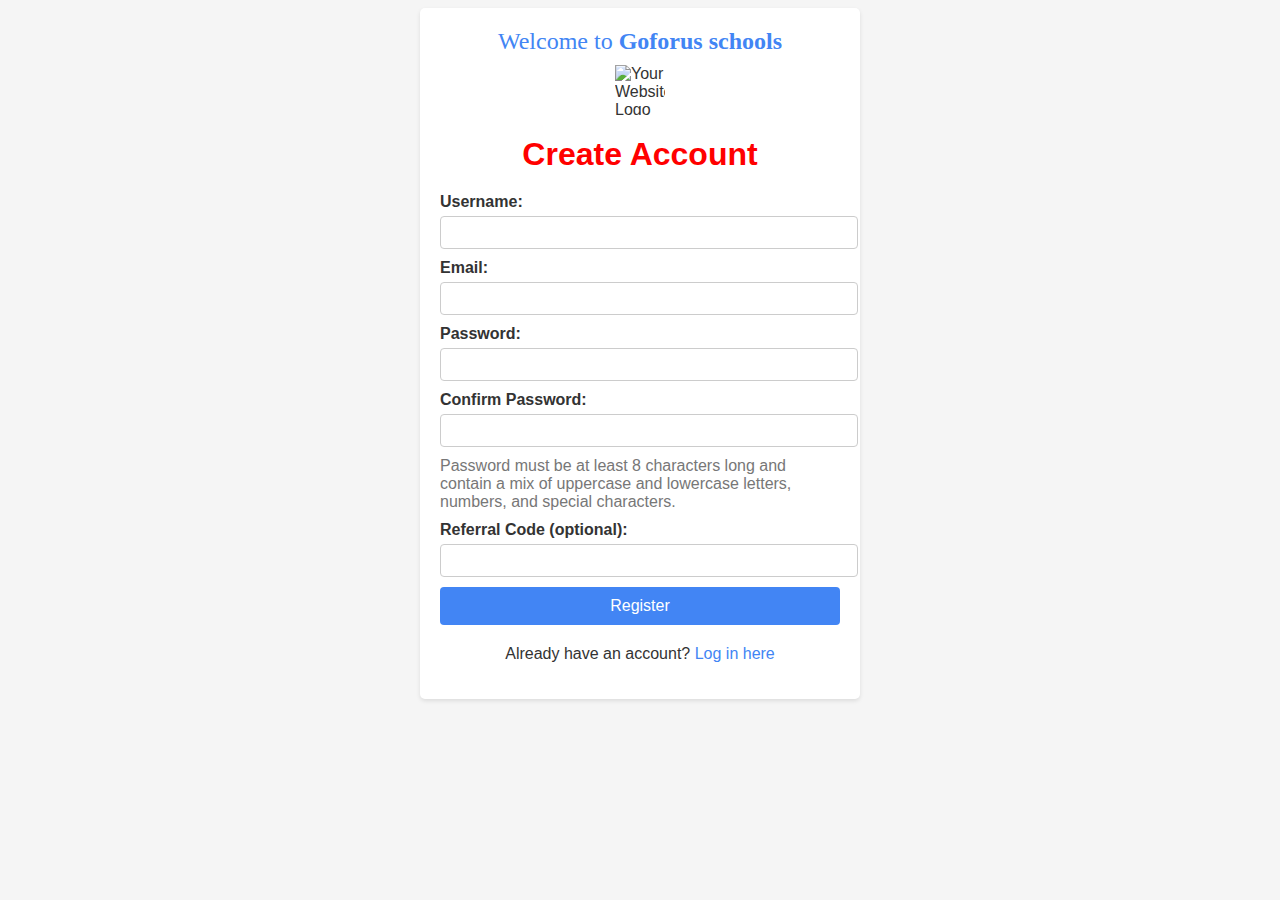
==== Sign-up.html @ ca56087d "Add files via upload" ====
<!DOCTYPE html>
<html>
<head>
  <title>User Registration Form</title>
  <style>
    /* Your existing CSS styles */
    /* ... */
    body {
      background: #F5F5F5 url('background.jpg') no-repeat center center fixed; /* Default background color and image */
      background-size: cover;
      color: #333333;
      font-family: Arial, sans-serif;
    }

    .container {
      max-width: 400px;
      margin: 0 auto;
      padding: 20px;
      background-color: #FFFFFF; /* Default container background color */
      box-shadow: 0 2px 4px rgba(0, 0, 0, 0.1);
      border-radius: 5px;
    }

    h1 {
      text-align: center;
      color: #FF0000; /* Default heading color */
      margin-bottom: 20px;
    }

    label {
      display: block;
      margin-bottom: 5px;
      font-weight: bold;
    }

    input[type="text"],
    input[type="email"],
    input[type="password"] {
      width: 100%;
      padding: 8px;
      margin-bottom: 10px;
      border: 1px solid #CCCCCC;
      border-radius: 4px;
    }

    input[type="submit"] {
      width: 100%;
      padding: 10px;
      border: none;
      border-radius: 4px;
      background-color: #4285F4; /* Default button color */
      color: #FFFFFF;
      font-size: 16px;
      cursor: pointer;
    }
    /* Add additional styling for login section */
    .login-section {
      text-align: center;
      margin-top: 20px;
    }

    .login-section a {
      color: #4285F4; /* Link color */
      text-decoration: none;
    }
    /* Additional styles for website title and motto */
    .website-title {
      text-align: center;
      margin-bottom: 10px;
      font-size: 24px;
      font-family: 'Times New Roman', Times, serif;
      color: #4285F4; /* Choose your title color */
    }

    .website-motto {
      text-align: center;
      margin-bottom: 20px;
      color: #777777; /* Choose your motto color */
    }

    /* Additional styles for logo */
    .logo {
      display: block;
      margin: 0 auto;
      width: 50px; /* Set the width of your logo */
      height: 50px; /* Set the height of your logo */
      margin-bottom: 10px;
      /* Add any additional styles for your logo (e.g., border-radius, etc.) */
    }

    /* Additional styles for password guidance */
    .password-guidance {
      margin-bottom: 10px;
      color: #777777; /* Choose your guidance color */
    }
  </style>
</head>
<body>
          <div class="container">
<!-- Website title and motto -->
<div class="website-title">Welcome to <strong>Goforus schools</strong></div>
<img src="https://goforusschools.com/wp-content/uploads/2023/05/cropped-Screenshot-2023-01-06-005035.png" alt="Your Website Logo" class="logo">
        <h1>Create Account</h1>
        <form action="registration_complete.html" method="post">
          <label for="username">Username:</label>
          <input type="text" id="username" name="username" required>
    
          <label for="email">Email:</label>
          <input type="email" id="email" name="email" required>
    
          <label for="password">Password:</label>
          <input type="password" id="password" name="password" required>
    
          <label for="confirm-password">Confirm Password:</label>
          <input type="password" id="confirm-password" name="confirm-password" required>
          <div class="password-guidance">Password must be at least 8 characters long and contain a mix of uppercase and lowercase letters, numbers, and special characters.</div>

          <label for="referral">Referral Code (optional):</label>
          <input type="text" id="referral" name="referral">
    
          <input type="submit" value="Register">

              <!-- Login redirect section -->
  <div class="login-section">
    <p>Already have an account? <a href="login.html">Log in here</a></p>
  </div>
</body>
</html>
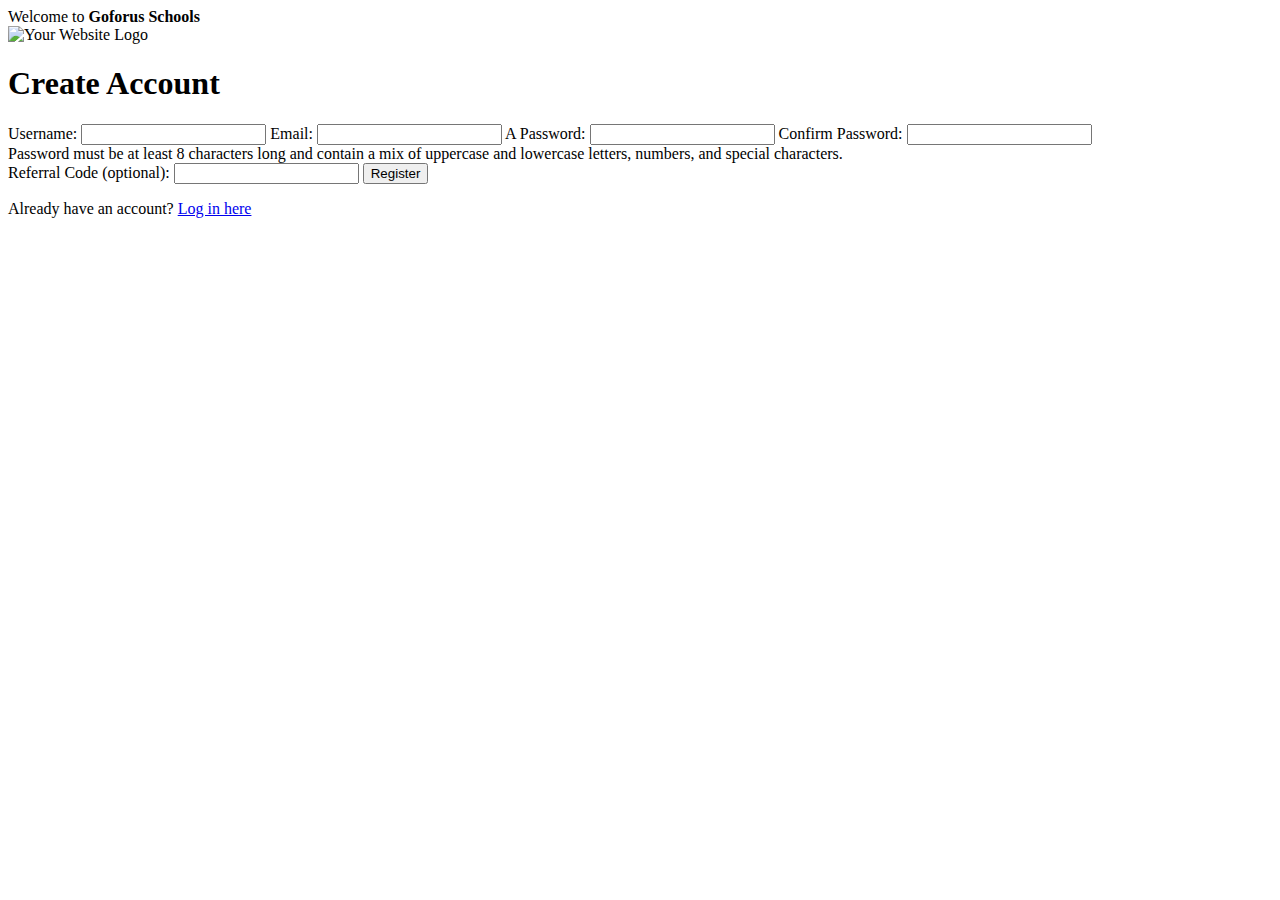
==== commit a8fcdaaa: "Update Sign-up.html" ====
--- a/Sign-up.html
+++ b/Sign-up.html
@@ -2,127 +2,38 @@
 <html>
 <head>
   <title>User Registration Form</title>
-  <style>
-    /* Your existing CSS styles */
-    /* ... */
-    body {
-      background: #F5F5F5 url('background.jpg') no-repeat center center fixed; /* Default background color and image */
-      background-size: cover;
-      color: #333333;
-      font-family: Arial, sans-serif;
-    }
-
-    .container {
-      max-width: 400px;
-      margin: 0 auto;
-      padding: 20px;
-      background-color: #FFFFFF; /* Default container background color */
-      box-shadow: 0 2px 4px rgba(0, 0, 0, 0.1);
-      border-radius: 5px;
-    }
-
-    h1 {
-      text-align: center;
-      color: #FF0000; /* Default heading color */
-      margin-bottom: 20px;
-    }
-
-    label {
-      display: block;
-      margin-bottom: 5px;
-      font-weight: bold;
-    }
-
-    input[type="text"],
-    input[type="email"],
-    input[type="password"] {
-      width: 100%;
-      padding: 8px;
-      margin-bottom: 10px;
-      border: 1px solid #CCCCCC;
-      border-radius: 4px;
-    }
-
-    input[type="submit"] {
-      width: 100%;
-      padding: 10px;
-      border: none;
-      border-radius: 4px;
-      background-color: #4285F4; /* Default button color */
-      color: #FFFFFF;
-      font-size: 16px;
-      cursor: pointer;
-    }
-    /* Add additional styling for login section */
-    .login-section {
-      text-align: center;
-      margin-top: 20px;
-    }
-
-    .login-section a {
-      color: #4285F4; /* Link color */
-      text-decoration: none;
-    }
-    /* Additional styles for website title and motto */
-    .website-title {
-      text-align: center;
-      margin-bottom: 10px;
-      font-size: 24px;
-      font-family: 'Times New Roman', Times, serif;
-      color: #4285F4; /* Choose your title color */
-    }
-
-    .website-motto {
-      text-align: center;
-      margin-bottom: 20px;
-      color: #777777; /* Choose your motto color */
-    }
-
-    /* Additional styles for logo */
-    .logo {
-      display: block;
-      margin: 0 auto;
-      width: 50px; /* Set the width of your logo */
-      height: 50px; /* Set the height of your logo */
-      margin-bottom: 10px;
-      /* Add any additional styles for your logo (e.g., border-radius, etc.) */
-    }
-
-    /* Additional styles for password guidance */
-    .password-guidance {
-      margin-bottom: 10px;
-      color: #777777; /* Choose your guidance color */
-    }
-  </style>
+  <link rel="stylesheet" href="Sign-up.css">
 </head>
 <body>
-          <div class="container">
-<!-- Website title and motto -->
-<div class="website-title">Welcome to <strong>Goforus schools</strong></div>
-<img src="https://goforusschools.com/wp-content/uploads/2023/05/cropped-Screenshot-2023-01-06-005035.png" alt="Your Website Logo" class="logo">
-        <h1>Create Account</h1>
-        <form action="registration_complete.html" method="post">
-          <label for="username">Username:</label>
-          <input type="text" id="username" name="username" required>
-    
-          <label for="email">Email:</label>
-          <input type="email" id="email" name="email" required>
-    
-          <label for="password">Password:</label>
-          <input type="password" id="password" name="password" required>
-    
-          <label for="confirm-password">Confirm Password:</label>
-          <input type="password" id="confirm-password" name="confirm-password" required>
-          <div class="password-guidance">Password must be at least 8 characters long and contain a mix of uppercase and lowercase letters, numbers, and special characters.</div>
+  <div class="container">
+    <!-- Website title and motto -->
+    <div class="website-title">Welcome to <strong>Goforus Schools</strong></div>
+    <img src="https://goforusschools.com/wp-content/uploads/2023/05/cropped-Screenshot-2023-01-06-005035.png" alt="Your Website Logo" class="logo">
+    <h1>Create Account</h1>
+    <form action="registration_complete.html" method="post">
+      <label for="username">Username:</label>
+      <input type="text" id="username" name="username" required>
 
-          <label for="referral">Referral Code (optional):</label>
-          <input type="text" id="referral" name="referral">
-    
-          <input type="submit" value="Register">
+      <label for="email">Email:</label>
+      <input type="email" id="email" name="email" required>
+A
+      <label for="password">Password:</label>
+      <input type="password" id="password" name="password" required>
 
-              <!-- Login redirect section -->
-  <div class="login-section">
-    <p>Already have an account? <a href="login.html">Log in here</a></p>
+      <label for="confirm-password">Confirm Password:</label>
+      <input type="password" id="confirm-password" name="confirm-password" required>
+      <div class="password-guidance">Password must be at least 8 characters long and contain a mix of uppercase and lowercase letters, numbers, and special characters.</div>
+
+      <label for="referral">Referral Code (optional):</label>
+      <input type="text" id="referral" name="referral">
+
+      <input type="submit" value="Register">
+
+      <!-- Login redirect section -->
+      <div class="login-section">
+        <p>Already have an account? <a href="Login-form.html">Log in here</a></p>
+      </div>
+    </form>
   </div>
 </body>
 </html>
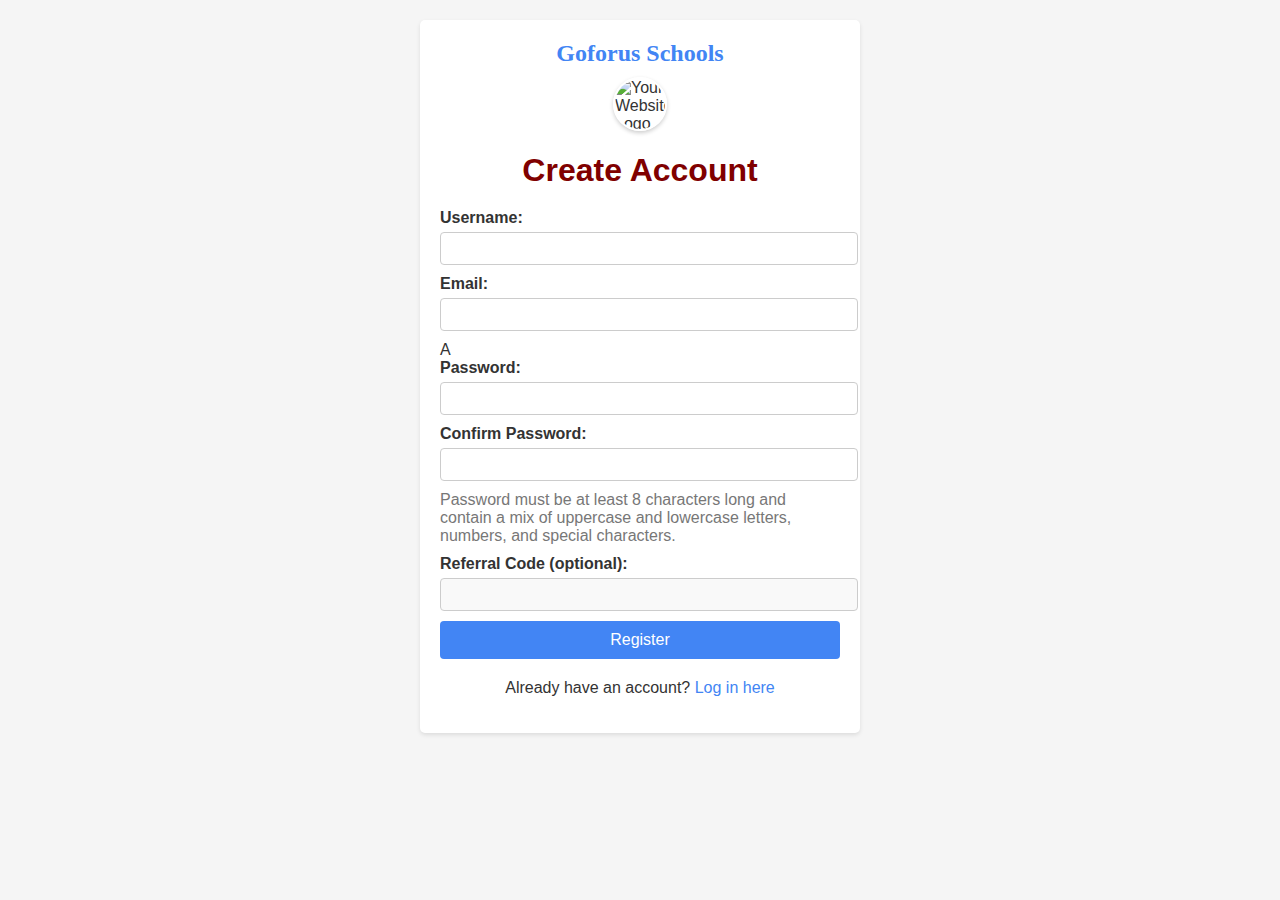
==== commit ec02457f: "Update Sign-up.html" ====
--- a/Sign-up.html
+++ b/Sign-up.html
@@ -7,7 +7,7 @@
 <body>
   <div class="container">
     <!-- Website title and motto -->
-    <div class="website-title">Welcome to <strong>Goforus Schools</strong></div>
+    <div class="website-title"><strong>Goforus Schools</strong></div>
     <img src="https://goforusschools.com/wp-content/uploads/2023/05/cropped-Screenshot-2023-01-06-005035.png" alt="Your Website Logo" class="logo">
     <h1>Create Account</h1>
     <form action="registration_complete.html" method="post">
--- a/Sign-up.css
+++ b/Sign-up.css
@@ -0,0 +1,106 @@
+body {
+    background: #F5F5F5 url('background.jpg') no-repeat center center fixed;
+    background-size: cover;
+    color: #333333;
+    font-family: Arial, sans-serif;
+    margin: 0;
+    padding: 0;
+  }
+  
+  .container {
+    max-width: 400px;
+    margin: 20px auto;
+    padding: 20px;
+    background-color: #FFFFFF;
+    box-shadow: 0 2px 4px rgba(0, 0, 0, 0.1);
+    border-radius: 5px;
+  }
+  
+  h1 {
+    text-align: center;
+    color: maroon;
+    margin-bottom: 20px;
+  }
+  
+  label {
+    display: block;
+    margin-bottom: 5px;
+    font-weight: bold;
+  }
+  
+  input[type="text"],
+  input[type="email"],
+  input[type="password"] {
+    width: 100%;
+    padding: 8px;
+    margin-bottom: 10px;
+    border: 1px solid #CCCCCC;
+    border-radius: 4px;
+  }
+  
+  input[type="submit"] {
+    width: 100%;
+    padding: 10px;
+    border: none;
+    border-radius: 4px;
+    background-color: #4285F4;
+    color: #FFFFFF;
+    font-size: 16px;
+    cursor: pointer;
+  }
+  
+  /* Add additional styling for login section */
+  .login-section {
+    text-align: center;
+    margin-top: 20px;
+  }
+  
+  .login-section a {
+    color: #4285F4;
+    text-decoration: none;
+  }
+  
+  /* Additional styles for website title and motto */
+  .website-title {
+    text-align: center;
+    margin-bottom: 10px;
+    font-size: 24px;
+    font-family: 'Times New Roman', Times, serif;
+    color: #4285F4;
+  }
+  
+  .website-motto {
+    text-align: center;
+    margin-bottom: 20px;
+    color: #777777;
+  }
+  
+  /* Additional styles for logo */
+  .logo {
+    display: block;
+    margin: 0 auto;
+    width: 50px;
+    height: 50px;
+    margin-bottom: 10px;
+    border-radius: 50%; /* Make the logo circular */
+    border: 2px solid #FFFFFF; /* Add a white border around the logo */
+    box-shadow: 0 2px 4px rgba(0, 0, 0, 0.2);
+  }
+  
+  /* Additional styles for password guidance */
+  .password-guidance {
+    margin-bottom: 10px;
+    color: #777777;
+  }
+  
+  /* Additional styles for referral code */
+  #referral {
+    background-color: #F9F9F9;
+  }
+  
+  /* Additional styles for form fields on focus */
+  input:focus {
+    outline: none;
+    border-color: #4285F4;
+  }
+  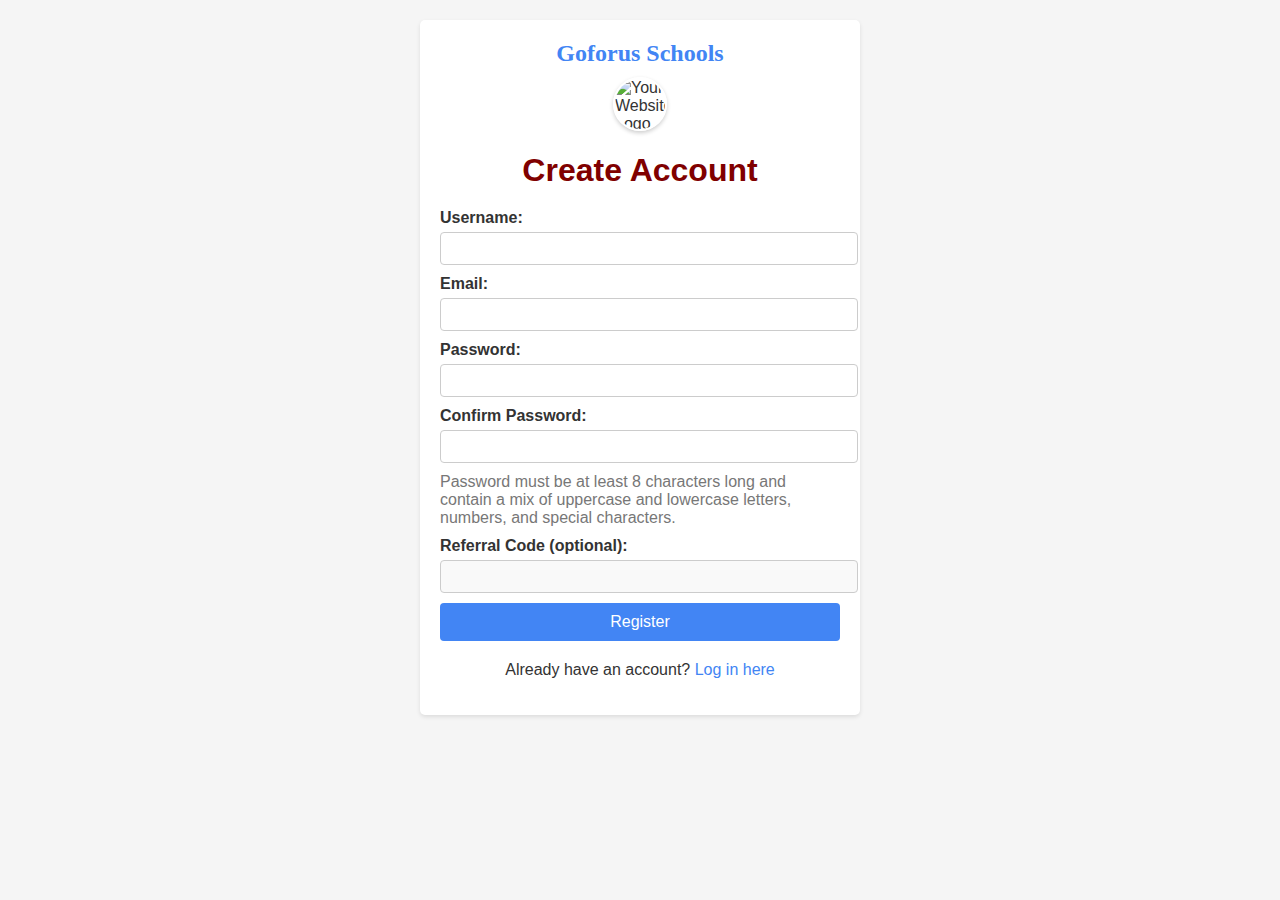
==== commit 5e28a3dd: "Update Sign-up.html" ====
--- a/Sign-up.html
+++ b/Sign-up.html
@@ -16,7 +16,6 @@
 
       <label for="email">Email:</label>
       <input type="email" id="email" name="email" required>
-A
       <label for="password">Password:</label>
       <input type="password" id="password" name="password" required>
 
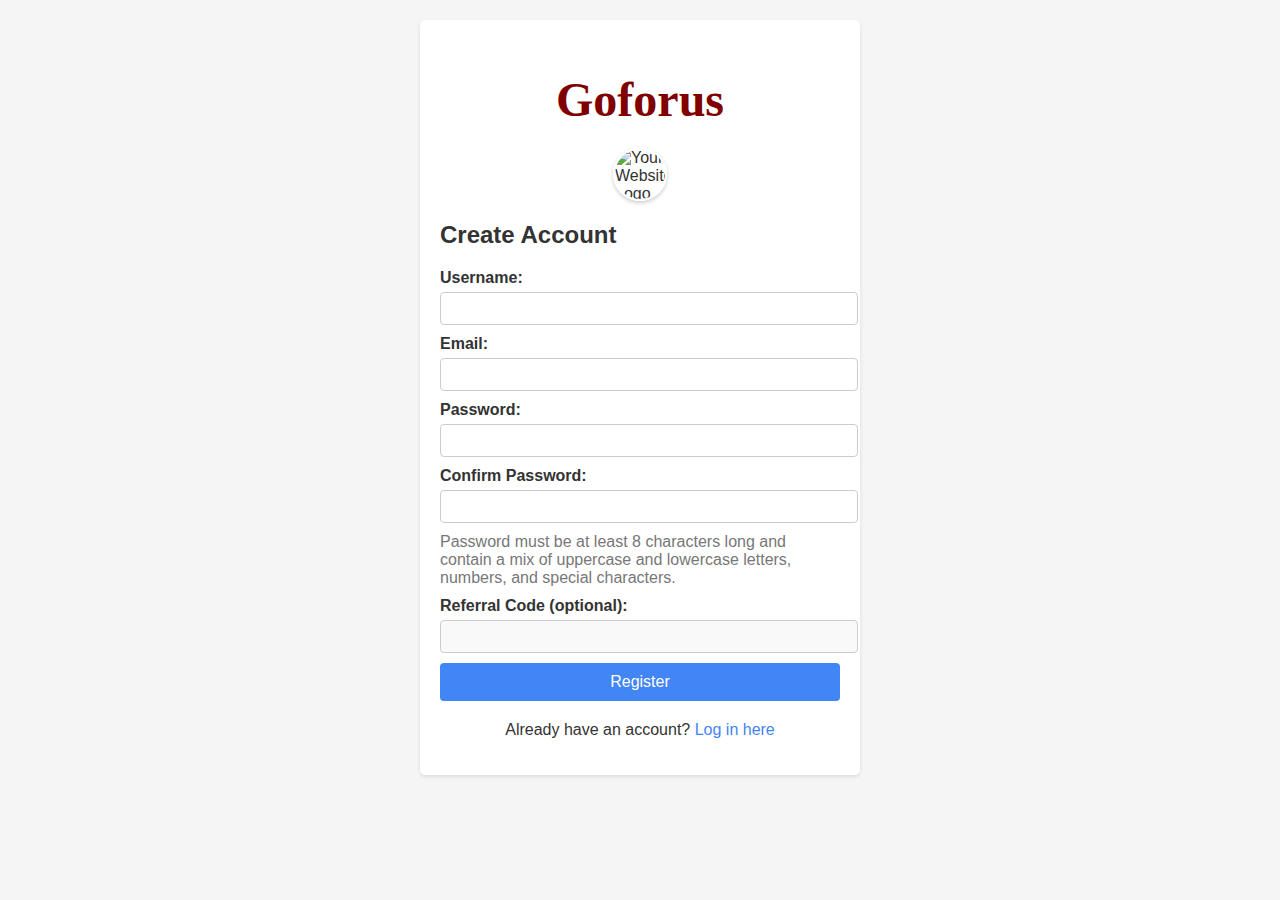
==== commit fee33d27: "Update Sign-up.html" ====
--- a/Sign-up.html
+++ b/Sign-up.html
@@ -7,9 +7,9 @@
 <body>
   <div class="container">
     <!-- Website title and motto -->
-    <div class="website-title"><strong>Goforus Schools</strong></div>
+    <div class="website-title"><h1>Goforus</h1></div>
     <img src="https://goforusschools.com/wp-content/uploads/2023/05/cropped-Screenshot-2023-01-06-005035.png" alt="Your Website Logo" class="logo">
-    <h1>Create Account</h1>
+    <h2>Create Account</h2>
     <form action="registration_complete.html" method="post">
       <label for="username">Username:</label>
       <input type="text" id="username" name="username" required>
